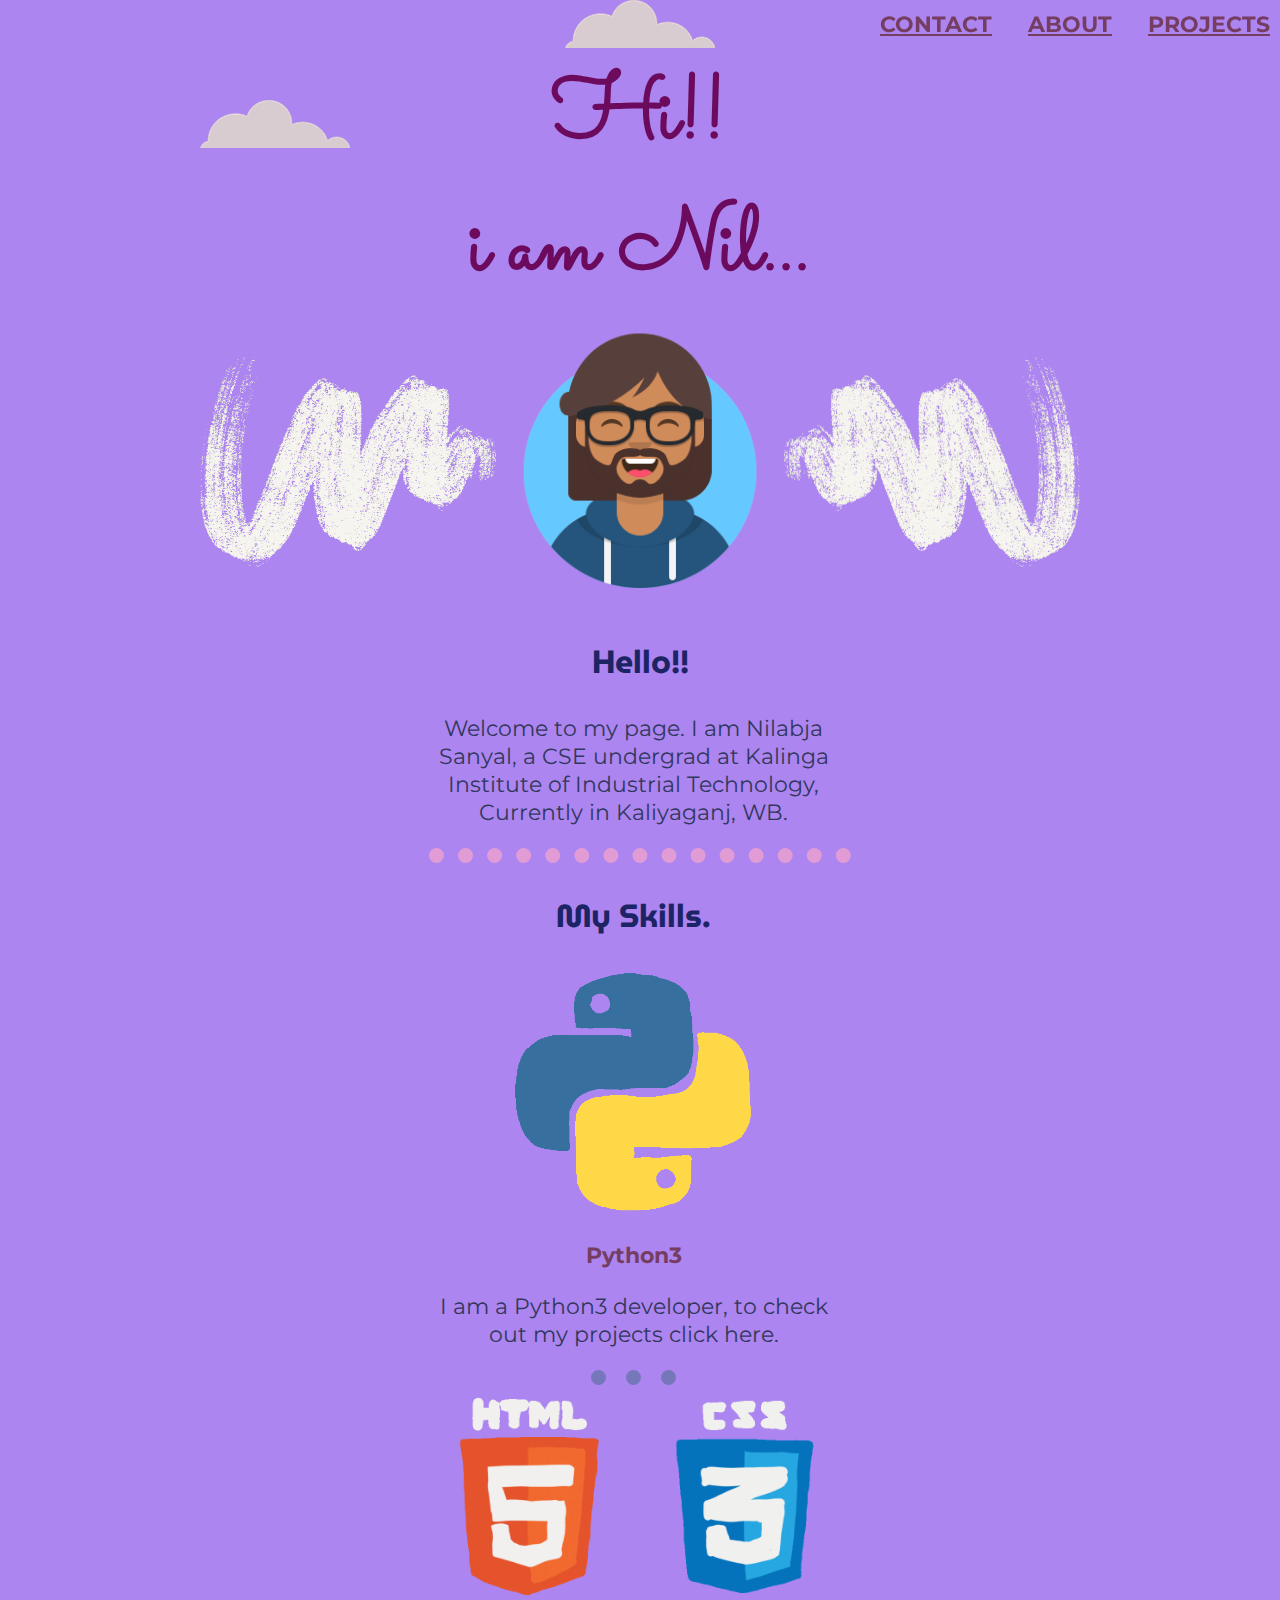
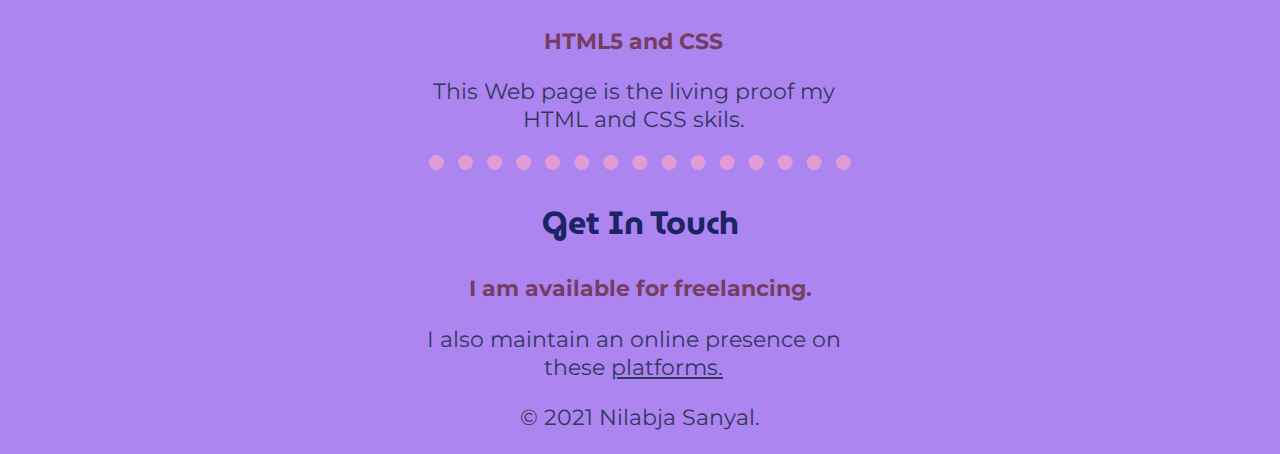
==== index.html @ 83b1ba02 "Add files via upload" ====
<!DOCTYPE html>
<html lang="en" dir="ltr">
  <head>
    <meta charset="utf-8">
    <title>Nilabja Sanyal</title>
    <link href="https://fonts.googleapis.com/css2?family=MuseoModerno&display=swap" rel="stylesheet">
    <link href="https://fonts.googleapis.com/css2?family=Montserrat:wght@600&display=swap" rel="stylesheet">
    <link href="https://fonts.googleapis.com/css2?family=Montserrat:wght@500&display=swap" rel="stylesheet">
    <link href="https://fonts.googleapis.com/css2?family=Comic+Neue:wght@700&display=swap" rel="stylesheet">
    <link href="https://fonts.googleapis.com/css2?family=Epilogue&display=swap" rel="stylesheet">
    <link href="https://fonts.googleapis.com/css2?family=Quicksand:wght@300;500&display=swap" rel="stylesheet">
    <link href="https://fonts.googleapis.com/css2?family=Gloria+Hallelujah&family=Sacramento&display=swap" rel="stylesheet">
    <link rel="stylesheet" href="css/styles.css">
    <link rel="icon" href="css/favicon (2).ico">
  </head>
  <body>
    <div class="header">
      <h3 style="margin-right: 10px;margin-top: 10px;margin-bottom: 0px;">
         <a href="contact.html" class="h" style="font-size: 100%;font-family: 'Montserrat', sans-serif;color: #763d63;">CONTACT</a>
       <a href="aboutme.html" class="h" style="font-size: 100%;font-family: 'Montserrat', sans-serif;color: #763d63;">ABOUT</a>
      <a href="https://github.com/nilabjasanyal" class="h" style="font-size: 100%;font-family: 'Montserrat', sans-serif;color: #763d63;">PROJECTS</a>
    </h3>
    </div>
    <div class="cloud1">
      <img src="cloud.png" alt="image">
    </div>

    <div class="a">
      <h1 style="color: #6c0b5d;margin-bottom: 0px;">Hi!!</h1>
      <h1 style="color: #6c0b5d;margin-bottom: 0px;">i am Nil...</h1>
    </div>

    <div class="cloud2">
      <img src="cloud.png" alt="image">
    </div>
    <div class="avatar">
      <img src="giphy (1).gif" alt="" style="width: 25%;">
      <img src="avataaars.png" alt="" style="width: 20%;">
      <img src="giphy (1).gif" alt="" style="width: 25%;transform: scaleX(-1);">
    </div>
  <div class="middle-container">
  <div class="profile">
    <img src="" alt="">
    <h2>Hello!!</h2>
  <p style="text-align: center; width: 33%;margin-left: 33%;">Welcome to my page. I am Nilabja Sanyal, a CSE undergrad at Kalinga Institute of Industrial Technology, Currently in Kaliyaganj, WB.</p>
  </div>
  <hr>
  <div class="skills">
    <h2>My Skills.</h2>
    <div class="skill-row">
      <img class="python" src="python.gif" alt="" style="width: 250px;">
      <h3>Python3</h3>
      <p>I am a Python3 developer, to check out my projects click here.</p>
    </div>
    <hr style="width: 20%;border-color: #7677bb;">
    <div class="web_img">
      <img class="" src="html.gif" alt="" style="width: 49%;">
      <img class="" src="css.gif" alt="" style="width: 49%;">
    </div>
    <div class="skill-row">
      <h3>HTML5 and CSS</h3>
      <p>This Web page is the living proof my HTML and CSS skils.</p>
    </div>
  </div>
  <hr>
  <div class="contact-me">
    <h2>Get In Touch</h2>
    <h3>I am available for freelancing.</h3>
    <p style="text-align: center; width: 33%;margin-left: 33%;">I also maintain an online presence on these <a href="#" style="font-size: 100%;font-family: 'Montserrat', sans-serif;color: #32375d;">platforms.</a></p>

  </div>
</div>


<div class="bottom-container">

  <p>© 2021 Nilabja Sanyal.</p>
</div>

  </body>
</html>
---- css/styles.css ----
body{
  margin: 0;
  background-color: #ac85f0;
  text-align: center;
  font-family: verdana, sans-serif;
}

h1{
  margin-bottom: 0px;
  font-size: 562.5%;
  font-family: 'Sacramento', cursive;
  margin-top: 0;
}
h2{
  font-size: 200%;
  font-family: 'MuseoModerno', cursive;
  color: #1c2465;
}
h3{
  font-size: 140%;
  font-family: 'Montserrat', sans-serif;
  color: #763d63;
}
p{
  font-size: 140%;
  font-family: 'Montserrat', sans-serif;
  color: #32375d;
}
.avatar{
  display: inline;
  width:200px;
}
.web_img{
  display: inline;
  width:300px;
}
.a{
  width: 30%;
  margin: 0 auto;
}
.cloud1{
  top: 1px;

}
.cloud2{
  position: absolute;
  top: 100px;left: 200px;
}
.skills{
  width: 33%;
  margin-left: 33%;
}
hr{
border-style: none;
border-top-style: dotted;
border-color: #e19cd6;
border-width: 15px;
width: 33%;
}
.header {
    word-spacing: 30px;
    text-align: right;
    position: fixed;
    TOP: 0;
    left: 0;
    width: 100%;
    border: 0px solid #73AD21;
    background-color: #ad8aea00;
}
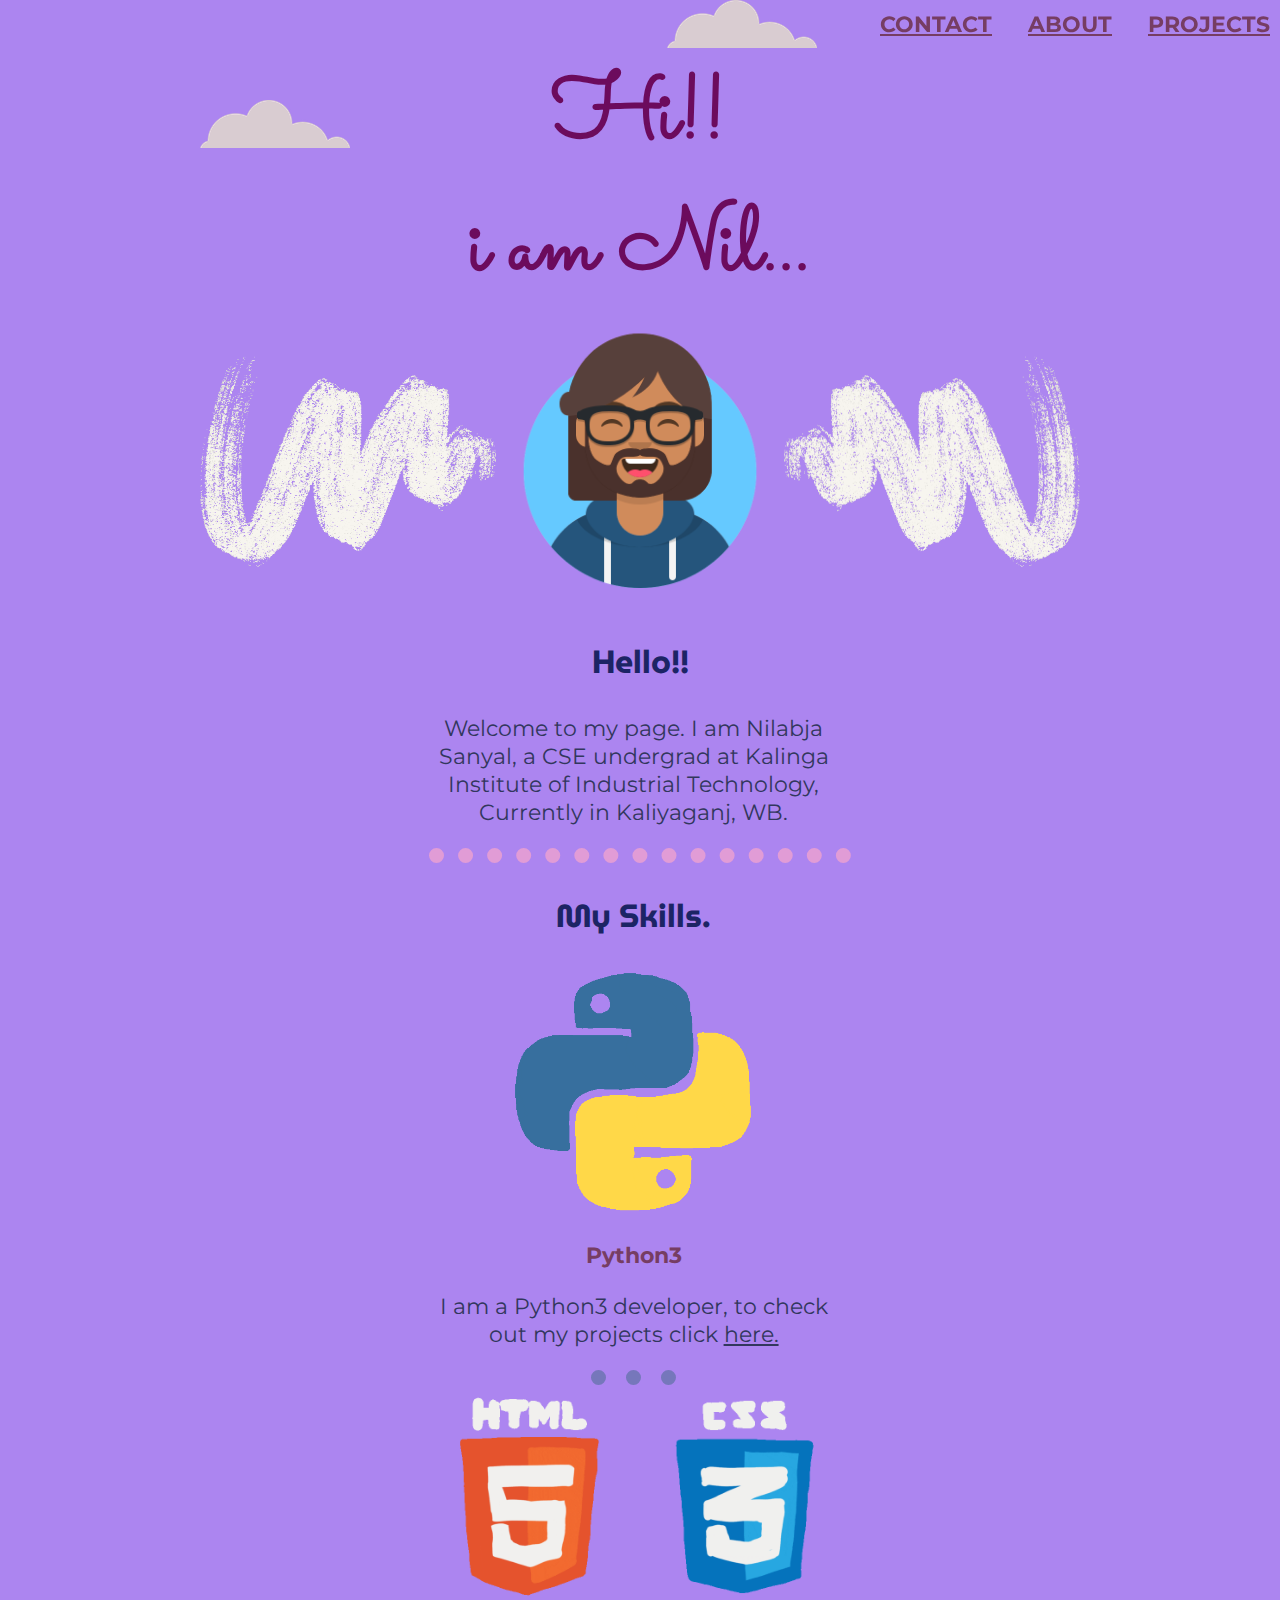
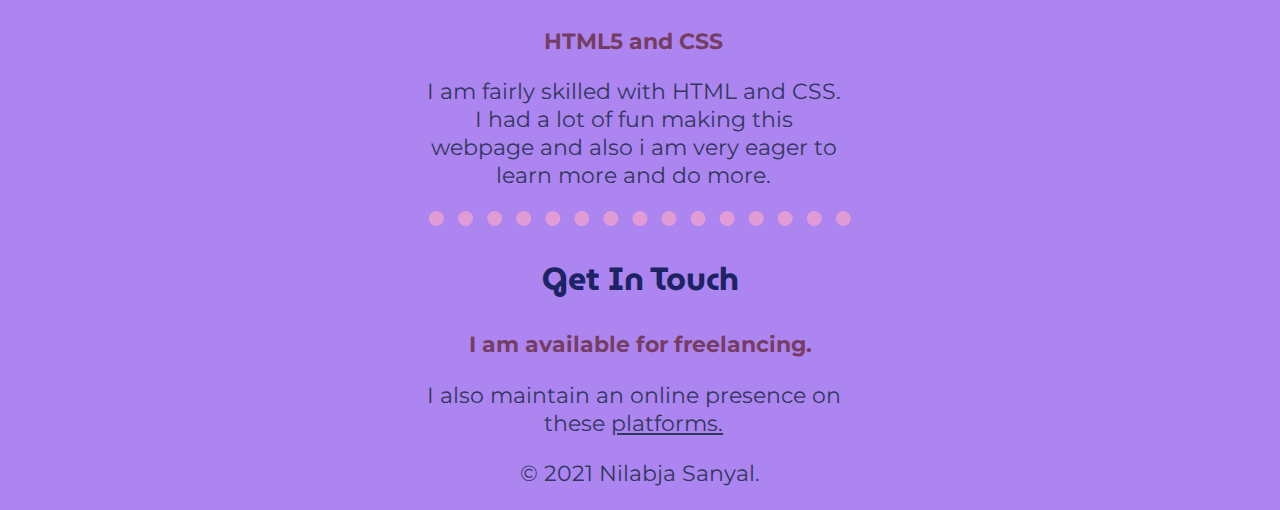
==== commit c38272ce: "Add files via upload" ====
--- a/index.html
+++ b/index.html
@@ -16,12 +16,12 @@
   <body>
     <div class="header">
       <h3 style="margin-right: 10px;margin-top: 10px;margin-bottom: 0px;">
-         <a href="contact.html" class="h" style="font-size: 100%;font-family: 'Montserrat', sans-serif;color: #763d63;">CONTACT</a>
-       <a href="aboutme.html" class="h" style="font-size: 100%;font-family: 'Montserrat', sans-serif;color: #763d63;">ABOUT</a>
-      <a href="https://github.com/nilabjasanyal" class="h" style="font-size: 100%;font-family: 'Montserrat', sans-serif;color: #763d63;">PROJECTS</a>
+         <span><a href="contact.html" class="head" style="font-size: 100%;font-family: 'Montserrat', sans-serif;color: #763d63;">CONTACT</a></span>
+       <span><a href="aboutme.html" class="head" style="font-size: 100%;font-family: 'Montserrat', sans-serif;color: #763d63;">ABOUT</a></span>
+      <span><a href="https://github.com/nilabjasanyal" class="head" style="font-size: 100%;font-family: 'Montserrat', sans-serif;color: #763d63;">PROJECTS</a></span>
     </h3>
     </div>
-    <div class="cloud1">
+   <div class="cloud1" style="left: 8%;position: relative;">
       <img src="cloud.png" alt="image">
     </div>
 
@@ -50,7 +50,7 @@
     <div class="skill-row">
       <img class="python" src="python.gif" alt="" style="width: 250px;">
       <h3>Python3</h3>
-      <p>I am a Python3 developer, to check out my projects click here.</p>
+      <p>I am a Python3 developer, to check out my projects click <span><a href="https://github.com/nilabjasanyal" style="font-size: 100%;font-family: 'Montserrat', sans-serif;color: #32375d;">here.</a></span></p>
     </div>
     <hr style="width: 20%;border-color: #7677bb;">
     <div class="web_img">
@@ -59,14 +59,14 @@
     </div>
     <div class="skill-row">
       <h3>HTML5 and CSS</h3>
-      <p>This Web page is the living proof my HTML and CSS skils.</p>
+      <p>I am fairly skilled with HTML and CSS. I had a lot of fun making this webpage and also i am very eager to learn more and do more.</p>
     </div>
   </div>
   <hr>
   <div class="contact-me">
     <h2>Get In Touch</h2>
     <h3>I am available for freelancing.</h3>
-    <p style="text-align: center; width: 33%;margin-left: 33%;">I also maintain an online presence on these <a href="#" style="font-size: 100%;font-family: 'Montserrat', sans-serif;color: #32375d;">platforms.</a></p>
+    <p style="text-align: center; width: 33%;margin-left: 33%;">I also maintain an online presence on these <span><a href="contact.html" style="font-size: 100%;font-family: 'Montserrat', sans-serif;color: #32375d;">platforms.</a></span></p>
 
   </div>
 </div>
--- a/css/styles.css
+++ b/css/styles.css
@@ -39,7 +39,8 @@
   margin: 0 auto;
 }
 .cloud1{
-  top: 1px;
+  position: relative;
+  top: 7%;
 
 }
 .cloud2{
@@ -57,6 +58,10 @@
 border-width: 15px;
 width: 33%;
 }
+span:hover {
+  color: #a156a0;
+  font-size: 130%;
+}
 .header {
     word-spacing: 30px;
     text-align: right;
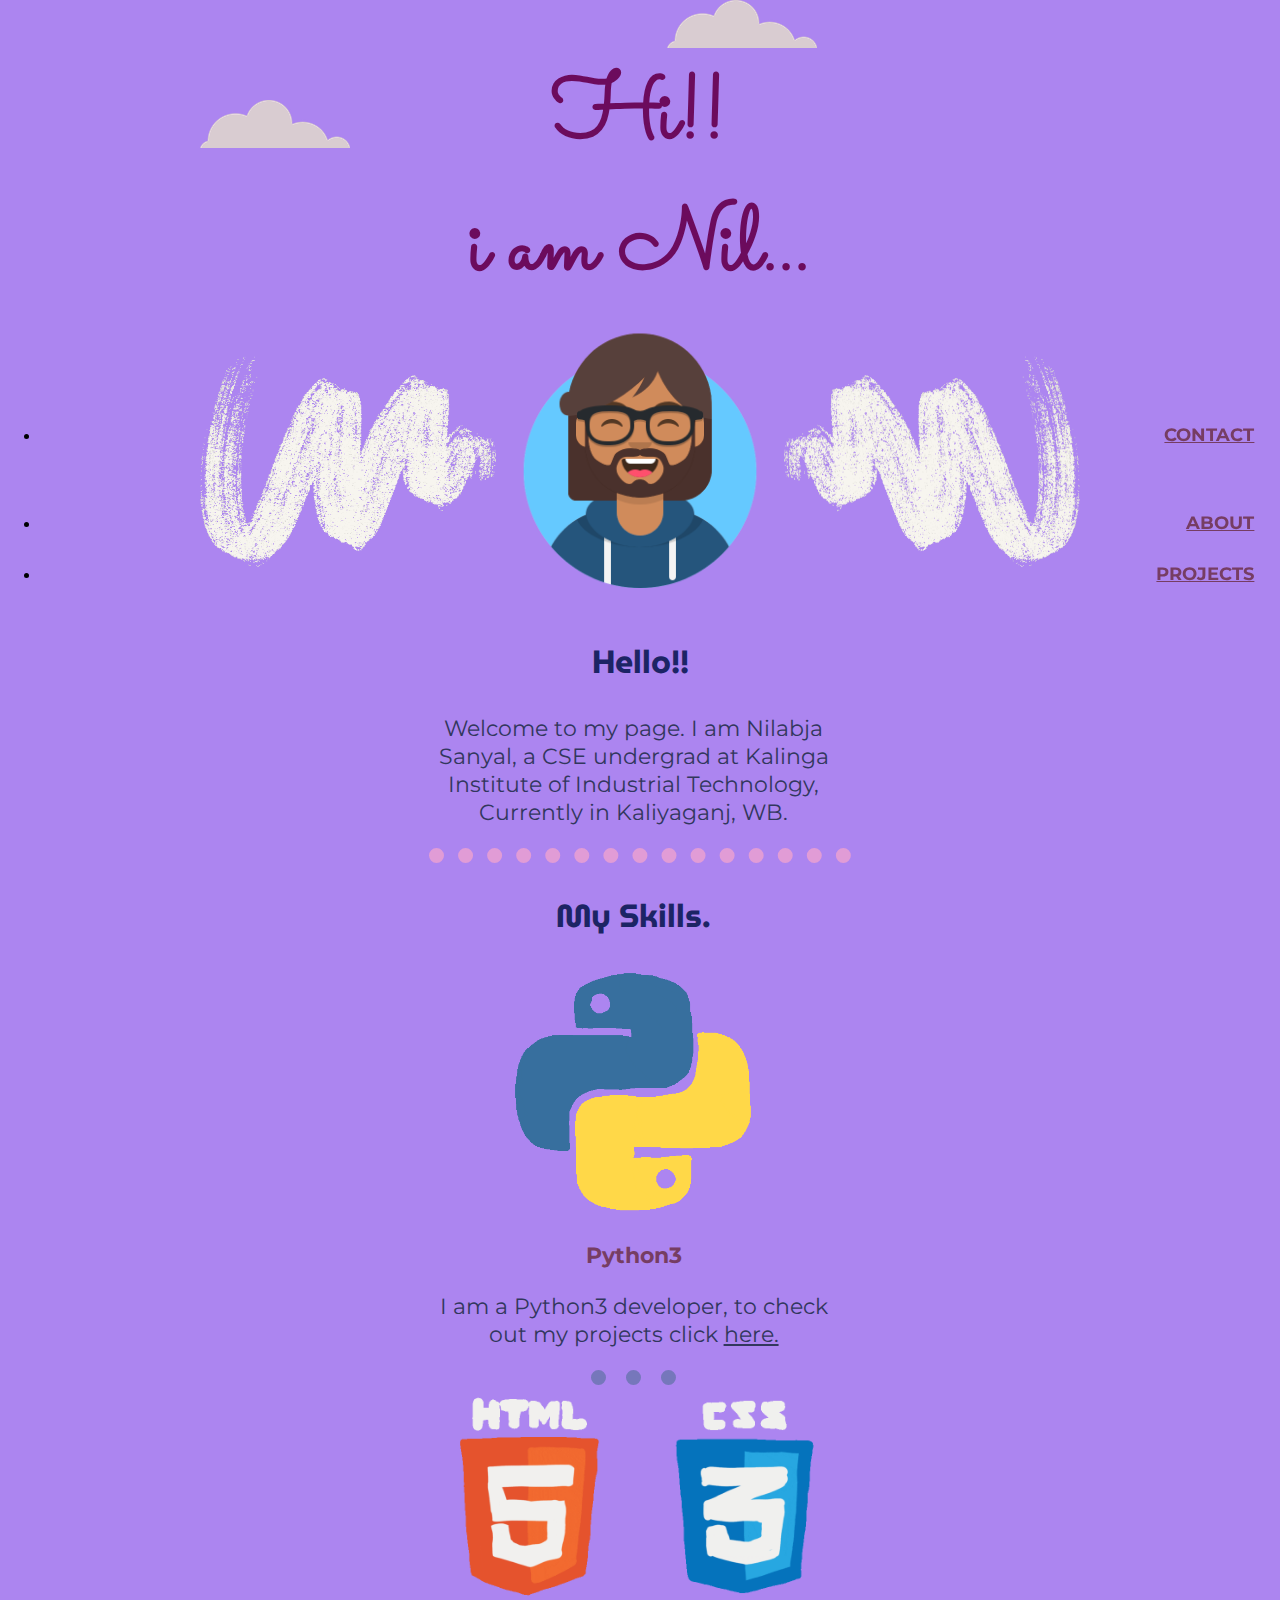
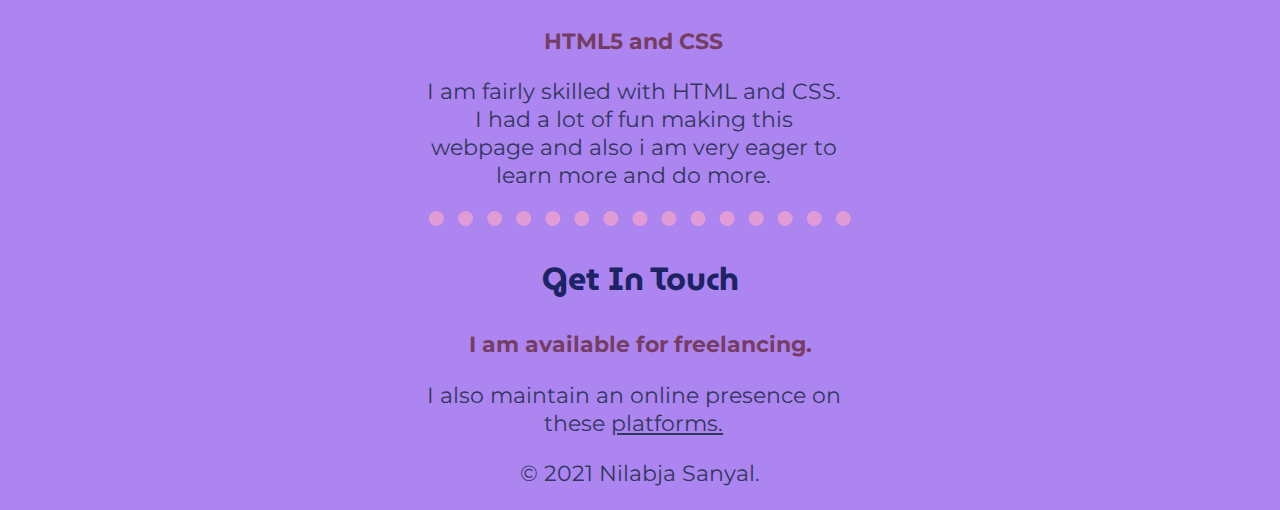
==== commit 113bbbcb: "Add files via upload" ====
--- a/index.html
+++ b/index.html
@@ -14,12 +14,12 @@
     <link rel="icon" href="css/favicon (2).ico">
   </head>
   <body>
-    <div class="header">
-      <h3 style="margin-right: 10px;margin-top: 10px;margin-bottom: 0px;">
-         <span><a href="contact.html" class="head" style="font-size: 100%;font-family: 'Montserrat', sans-serif;color: #763d63;">CONTACT</a></span>
-       <span><a href="aboutme.html" class="head" style="font-size: 100%;font-family: 'Montserrat', sans-serif;color: #763d63;">ABOUT</a></span>
-      <span><a href="https://github.com/nilabjasanyal" class="head" style="font-size: 100%;font-family: 'Montserrat', sans-serif;color: #763d63;">PROJECTS</a></span>
-    </h3>
+<div class="header" style="padding-top: %;border-top-width: px;top: 2%;bottom: 160px;">
+      <ul style="margin-right: 2%;margin-top: 0px;margin-bottom: 0px;">
+          <li><p style="margin-top: 8%;margin-bottom: 5%;padding-top: 25%;"><a href="contact.html" class="head" style="font-size: 80%;font-family: 'Montserrat', sans-serif;color: #763d63;"><strong>CONTACT</strong></a></p></li>
+  <li><p><a href="aboutme.html" class="head" style="font-size: 80%;font-family: 'Montserrat', sans-serif;color: #763d63;"><strong>ABOUT</strong></a></p></li>
+  <li><p><a href="https://github.com/nilabjasanyal" class="head" style="font-size: 80%;font-family: 'Montserrat', sans-serif;color: #763d63;"><strong>PROJECTS</strong></a></p></li>
+ </ul>
     </div>
    <div class="cloud1" style="left: 8%;position: relative;">
       <img src="cloud.png" alt="image">
@@ -78,4 +78,4 @@
 </div>
 
   </body>
-</html>
+</html>--- a/css/styles.css
+++ b/css/styles.css
@@ -35,7 +35,7 @@
   width:300px;
 }
 .a{
-  width: 30%;
+  width: 50%;
   margin: 0 auto;
 }
 .cloud1{
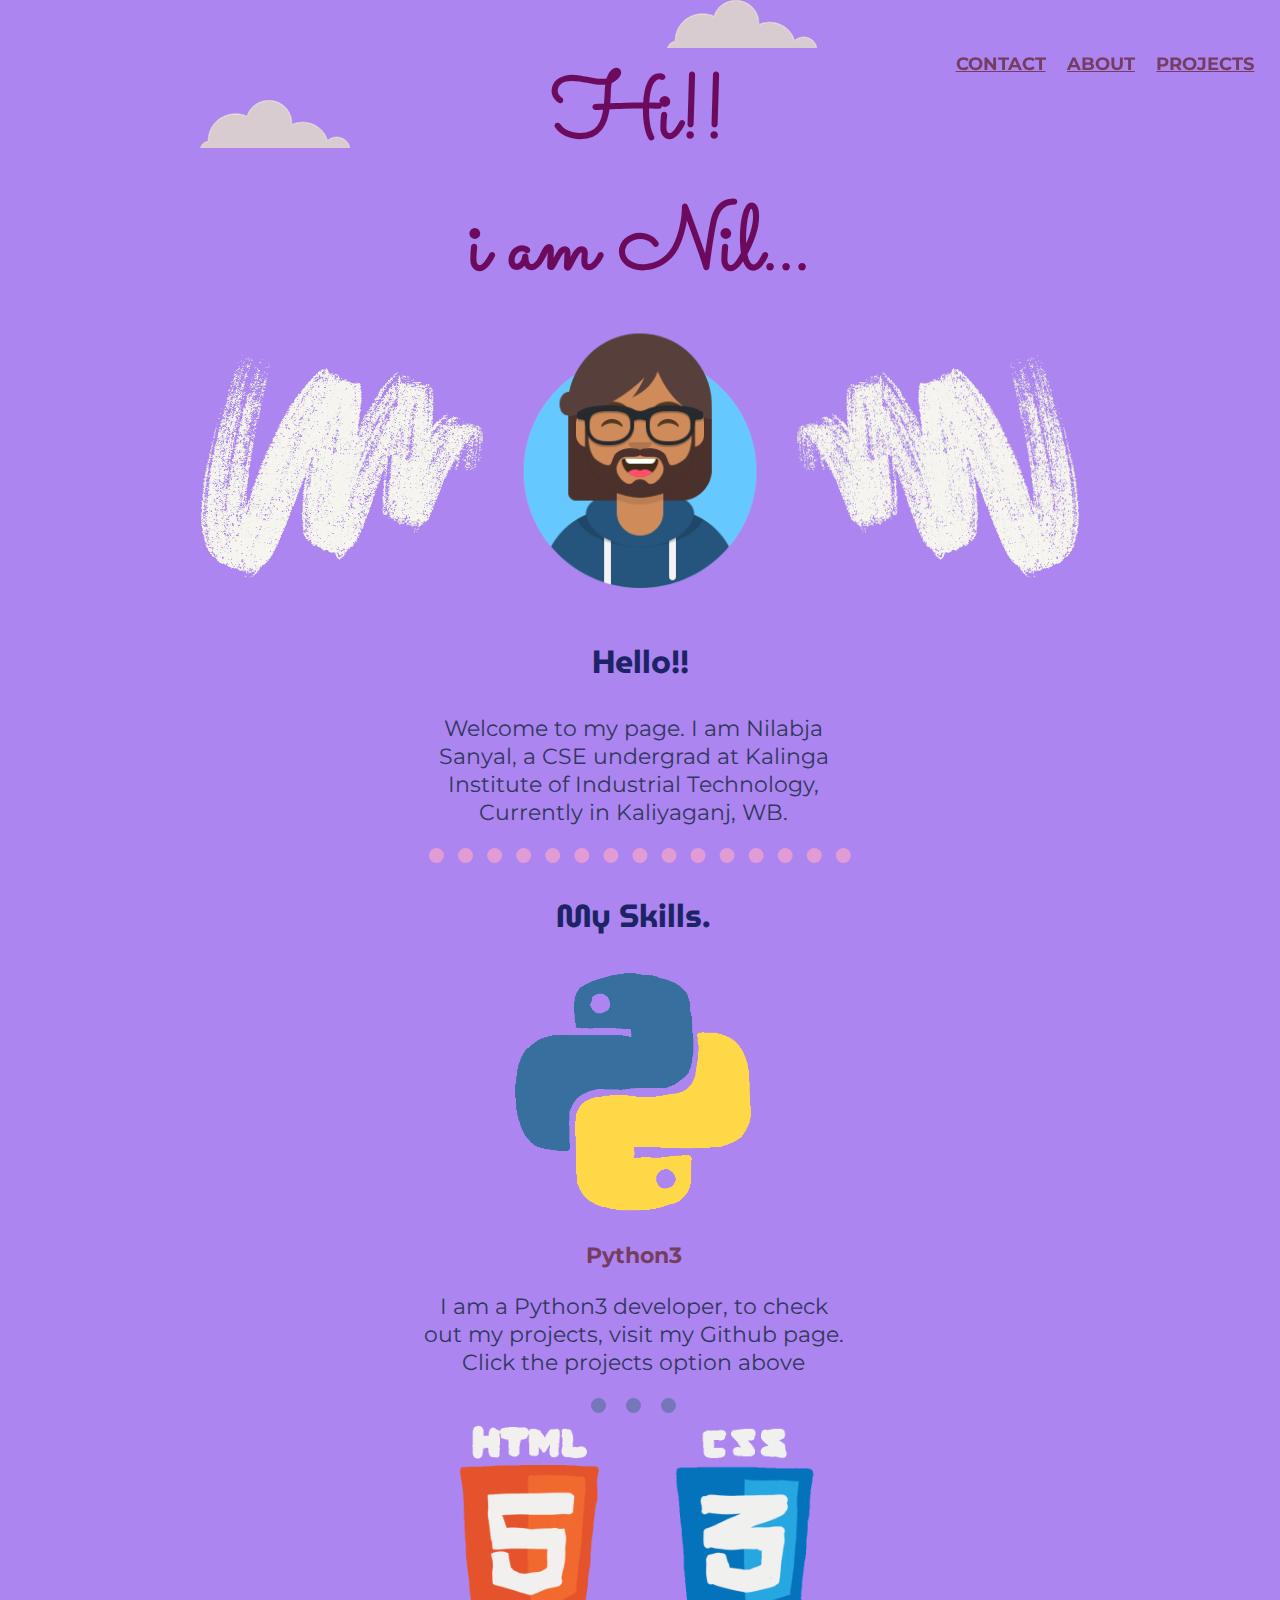
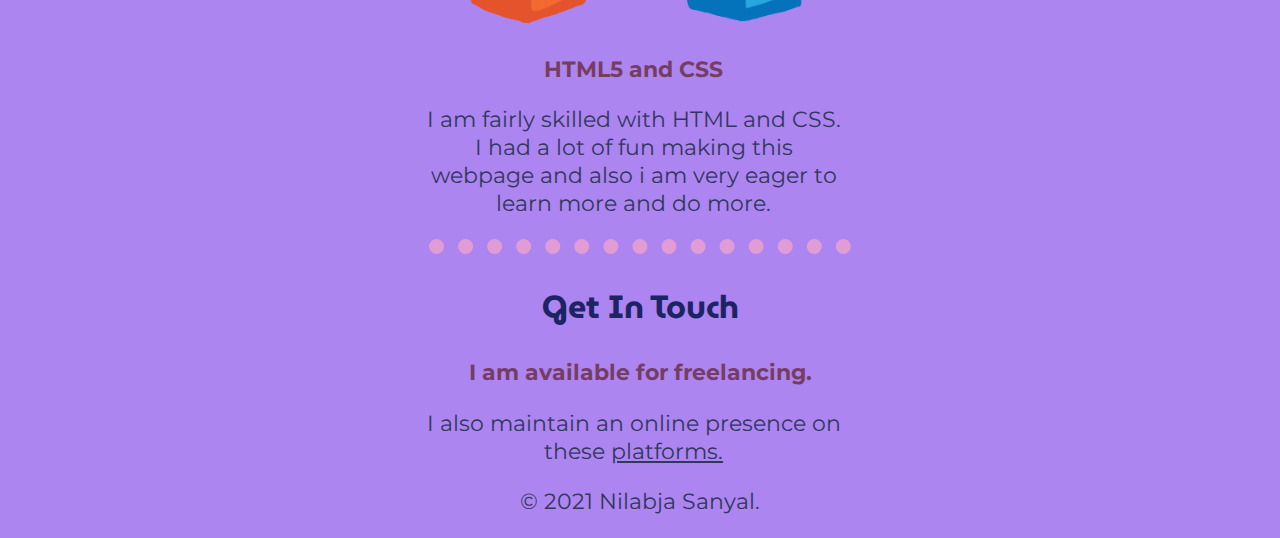
==== commit d150d096: "Add files via upload" ====
--- a/index.html
+++ b/index.html
@@ -50,7 +50,7 @@
     <div class="skill-row">
       <img class="python" src="python.gif" alt="" style="width: 250px;">
       <h3>Python3</h3>
-      <p>I am a Python3 developer, to check out my projects click <span><a href="https://github.com/nilabjasanyal" style="font-size: 100%;font-family: 'Montserrat', sans-serif;color: #32375d;">here.</a></span></p>
+      <p>I am a Python3 developer, to check out my projects, visit my Github page. Click the projects option above</p>
     </div>
     <hr style="width: 20%;border-color: #7677bb;">
     <div class="web_img">
@@ -78,4 +78,4 @@
 </div>
 
   </body>
-</html>+</html>
--- a/css/styles.css
+++ b/css/styles.css
@@ -63,7 +63,7 @@
   font-size: 130%;
 }
 .header {
-    word-spacing: 30px;
+    word-spacing: 7px;
     text-align: right;
     position: fixed;
     TOP: 0;
@@ -72,3 +72,10 @@
     border: 0px solid #73AD21;
     background-color: #ad8aea00;
 }
+li{
+  display: inline-block;
+  padding-left:10px;
+}
+li:hover{
+  font-size:140%;
+}
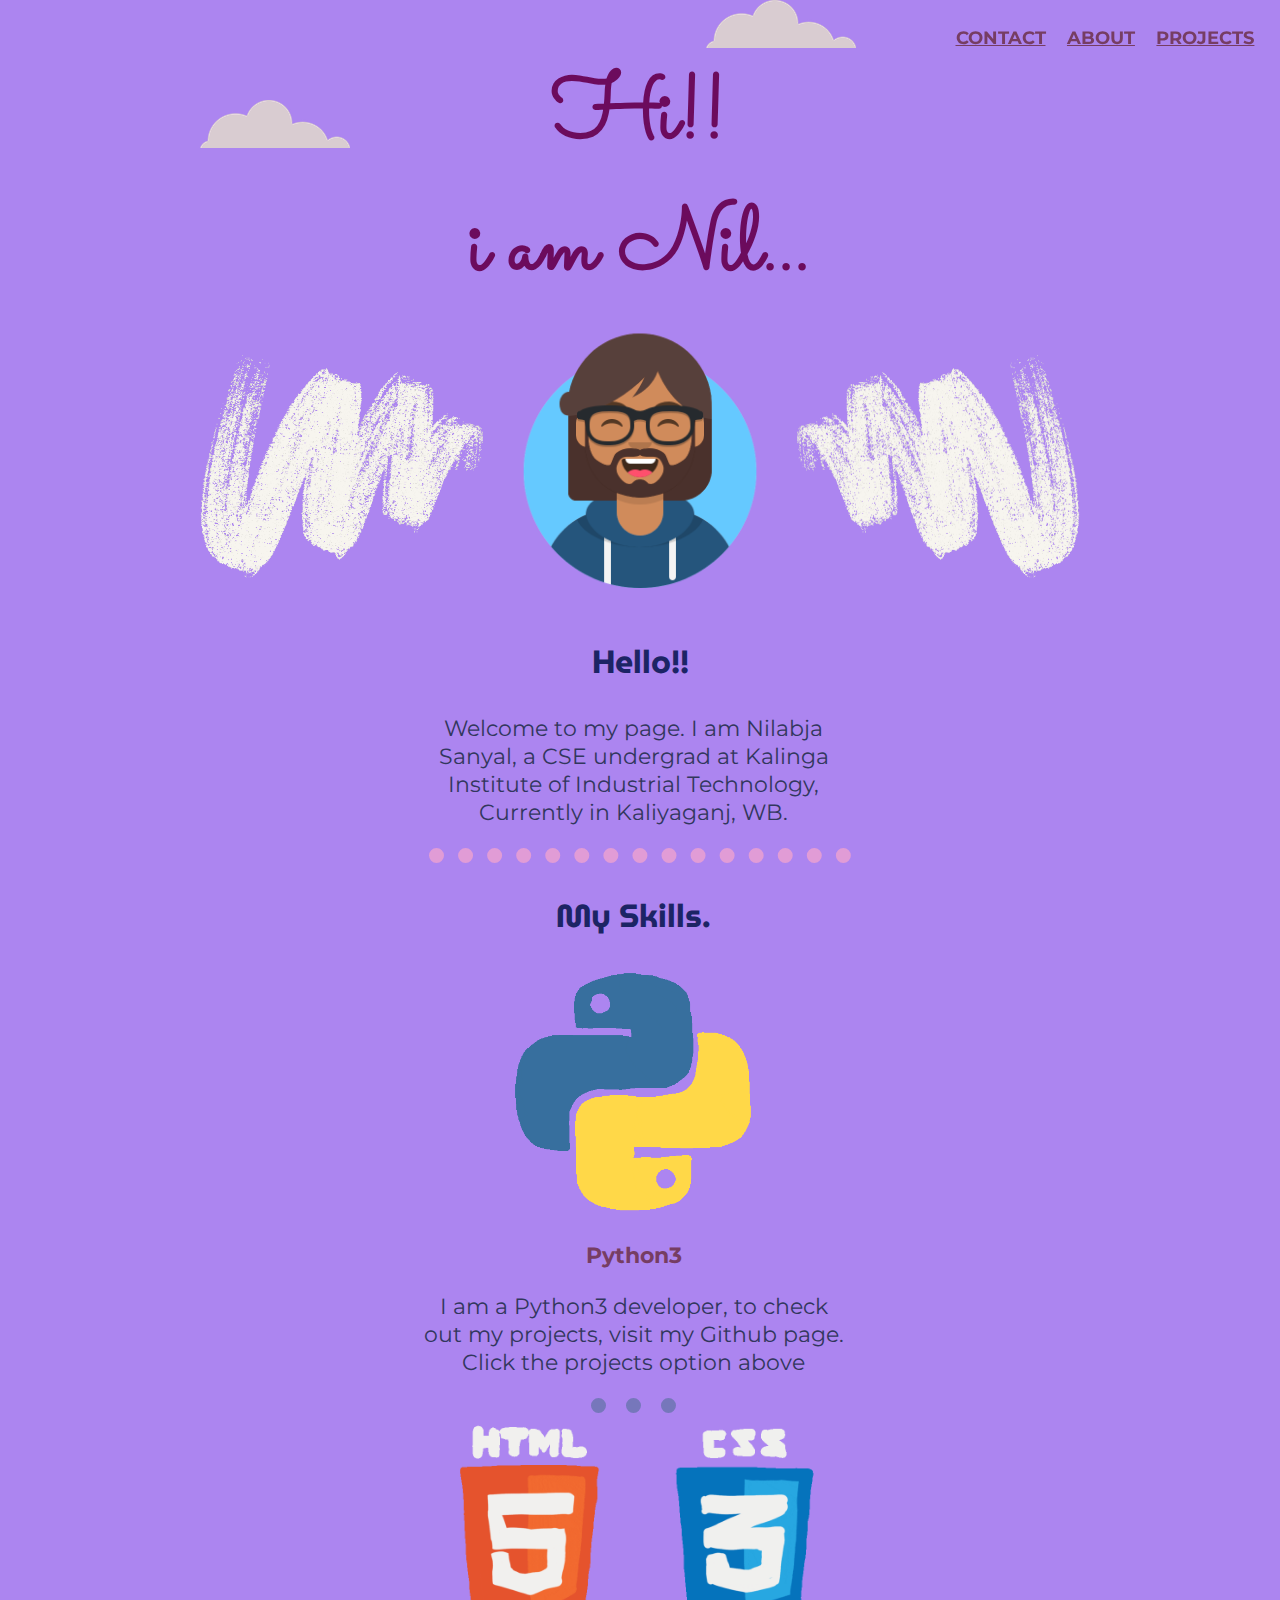
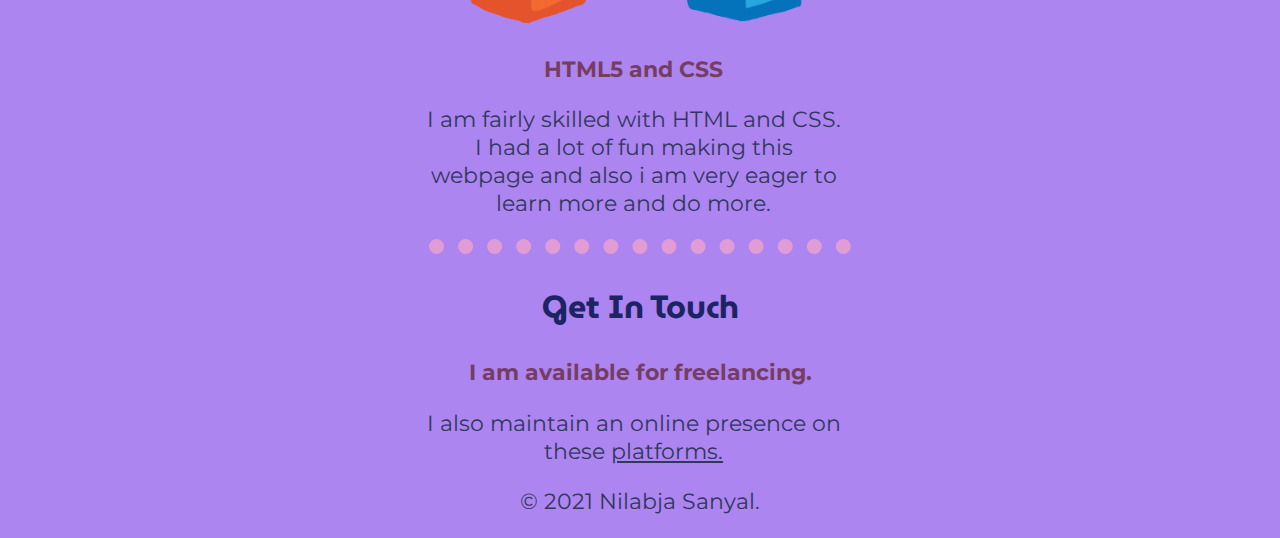
==== commit 18f61e50: "Add files via upload" ====
--- a/index.html
+++ b/index.html
@@ -14,14 +14,14 @@
     <link rel="icon" href="css/favicon (2).ico">
   </head>
   <body>
-<div class="header" style="padding-top: %;border-top-width: px;top: 2%;bottom: 160px;">
+<div class="header" style="padding-top: %;border-top-width: px;top: 0px;">
       <ul style="margin-right: 2%;margin-top: 0px;margin-bottom: 0px;">
-          <li><p style="margin-top: 8%;margin-bottom: 5%;padding-top: 25%;"><a href="contact.html" class="head" style="font-size: 80%;font-family: 'Montserrat', sans-serif;color: #763d63;"><strong>CONTACT</strong></a></p></li>
+          <li><p style="margin-top: 0px;margin-bottom: 5%;padding-top: 0px;"><a href="contact.html" class="head" style="font-size: 80%;font-family: 'Montserrat', sans-serif;color: #763d63;"><strong>CONTACT</strong></a></p></li>
   <li><p><a href="aboutme.html" class="head" style="font-size: 80%;font-family: 'Montserrat', sans-serif;color: #763d63;"><strong>ABOUT</strong></a></p></li>
   <li><p><a href="https://github.com/nilabjasanyal" class="head" style="font-size: 80%;font-family: 'Montserrat', sans-serif;color: #763d63;"><strong>PROJECTS</strong></a></p></li>
  </ul>
     </div>
-   <div class="cloud1" style="left: 8%;position: relative;">
+   <div class="cloud1" style="left: 8%;position: relative;width: 20%;margin-left: 43%;">
       <img src="cloud.png" alt="image">
     </div>
 
@@ -77,5 +77,7 @@
   <p>© 2021 Nilabja Sanyal.</p>
 </div>
 
-  </body>
+
+
+</body>
 </html>
